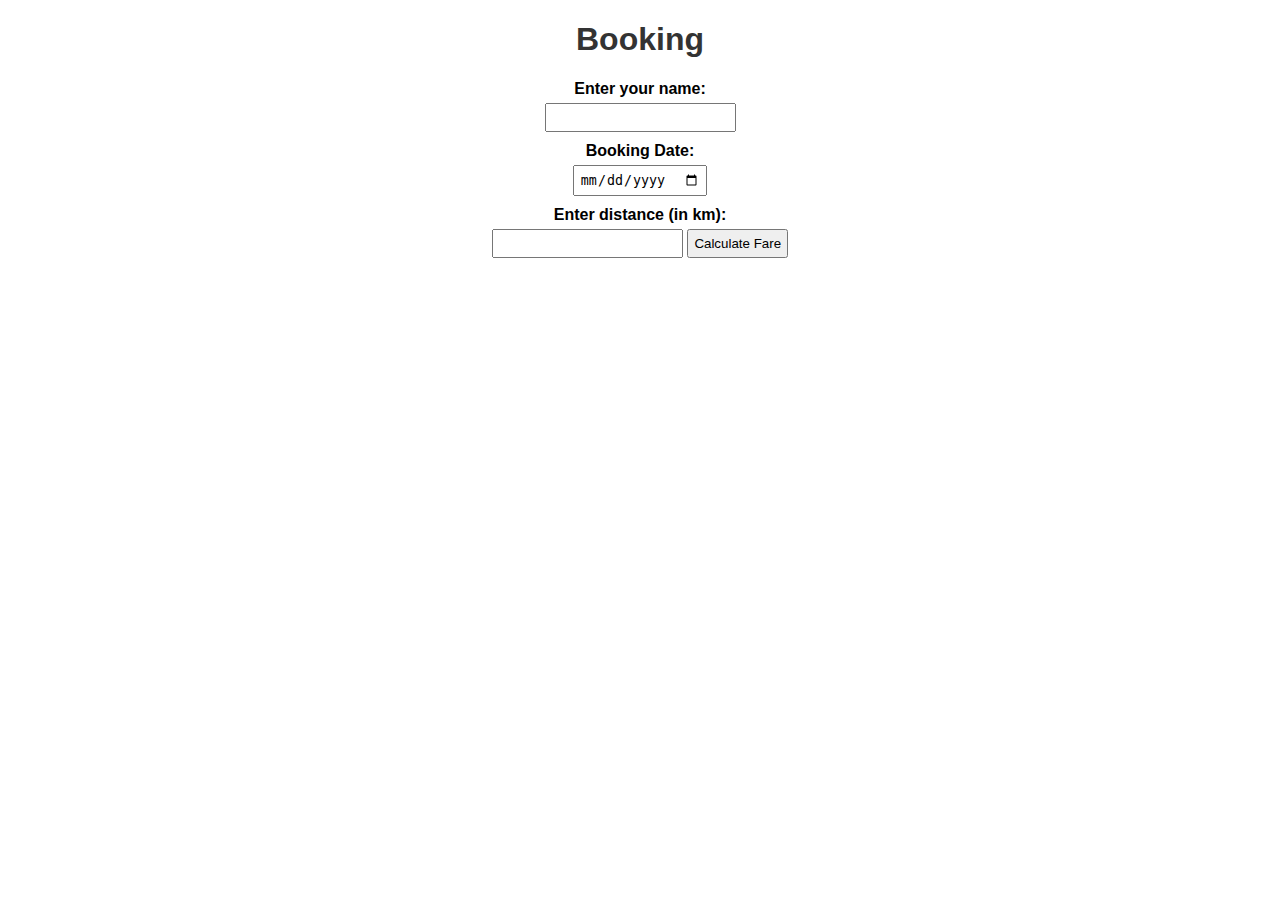
==== index.html @ 622f9b88 "Add files via upload" ====
<!DOCTYPE html>
<html lang="en">
<head>
    <meta charset="UTF-8">
    <meta name="viewport" content="width=device-width, initial-scale=1.0">
    <title>Cab Booking</title>
    <link rel="stylesheet" href="styles.css">
</head>
<body>
    <h1>Booking</h1>
    <form>
        <label for="name">Enter your name:</label>
        <input type="text" id="name" required>

        <label for="date">Booking Date:</label>
        <input type="date" id="date" required>

        <label for="distance">Enter distance (in km):</label>
        <input type="number" id="distance" min="1" required>

        <button type="button" onclick="calculateFare()">Calculate Fare</button>
    </form>

    <div id="result"></div>

    <script src="script.js"></script>
</body>
</html>
---- styles.css ----
body {
    font-family: Arial, sans-serif;
    text-align: center;
    margin: 20px;
}

h1 {
    color: #333;
}

form {
    margin-bottom: 20px;
}

label {
    display: block;
    margin-bottom: 5px;
    font-weight: bold;
}

input, button {
    padding: 5px;
    margin-bottom: 10px;
}

#result {
    font-weight: bold;
    color: green;
}
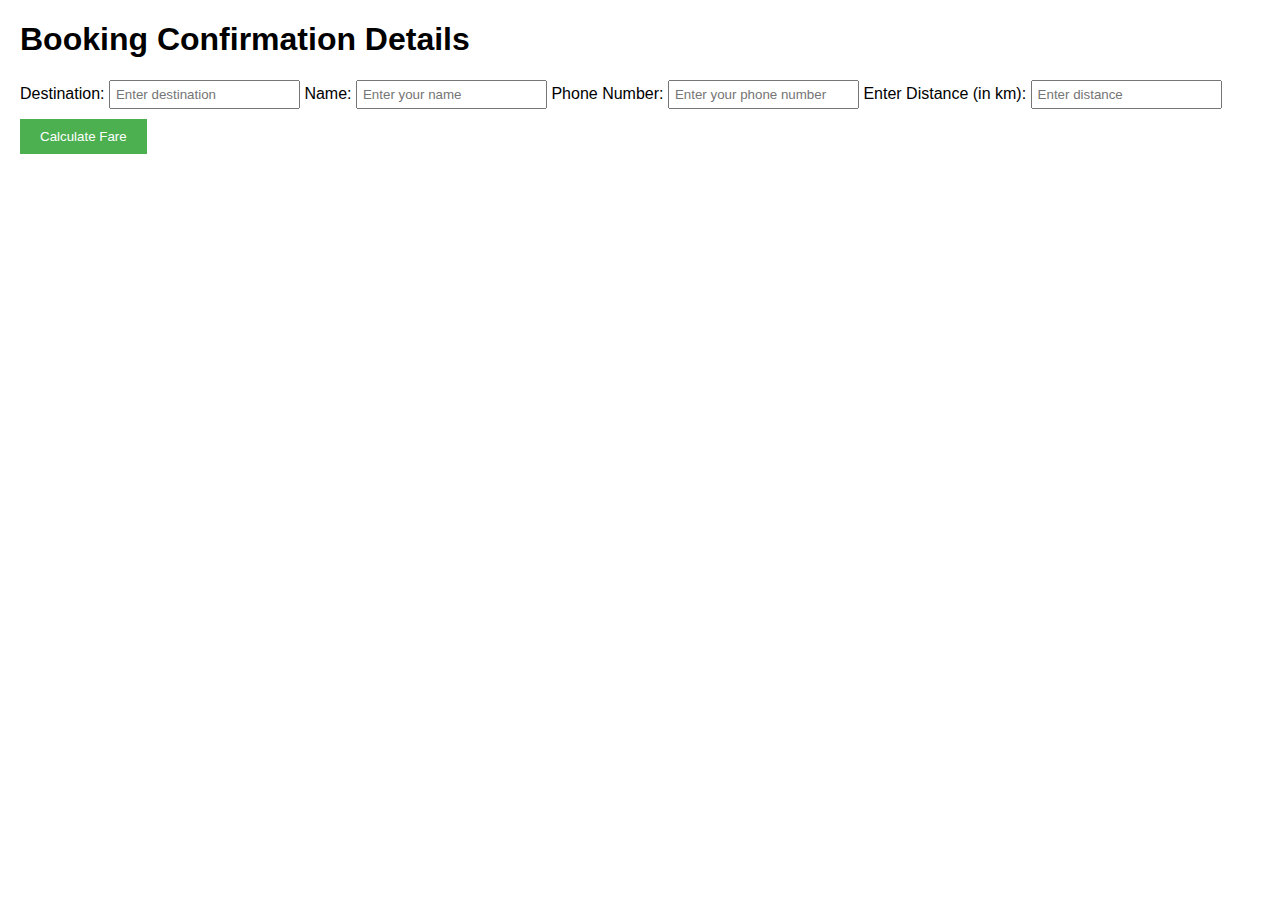
==== commit 6920f188: "Update and rename cab-booking.html to index.html" ====
--- a/index.html
+++ b/index.html
@@ -3,26 +3,70 @@
 <head>
     <meta charset="UTF-8">
     <meta name="viewport" content="width=device-width, initial-scale=1.0">
-    <title>Cab Booking</title>
-    <link rel="stylesheet" href="styles.css">
+    <title>Cab Booking Confirmation</title>
+    <style>
+        body {
+            font-family: Arial, sans-serif;
+            margin: 20px;
+        }
+        input[type="text"], input[type="number"] {
+            padding: 5px;
+            margin-bottom: 10px;
+        }
+        button {
+            padding: 10px 20px;
+            background-color: #4CAF50;
+            color: white;
+            border: none;
+            cursor: pointer;
+        }
+    </style>
 </head>
 <body>
-    <h1>Booking</h1>
-    <form>
-        <label for="name">Enter your name:</label>
-        <input type="text" id="name" required>
+    <h1>Booking Confirmation Details</h1>
 
-        <label for="date">Booking Date:</label>
-        <input type="date" id="date" required>
+    <label for="destination">Destination:</label>
+    <input type="text" id="destination" placeholder="Enter destination">
 
-        <label for="distance">Enter distance (in km):</label>
-        <input type="number" id="distance" min="1" required>
+    <label for="name">Name:</label>
+    <input type="text" id="name" placeholder="Enter your name">
 
-        <button type="button" onclick="calculateFare()">Calculate Fare</button>
-    </form>
+    <label for="phone">Phone Number:</label>
+    <input type="text" id="phone" placeholder="Enter your phone number">
 
-    <div id="result"></div>
+    <label for="distance">Enter Distance (in km):</label>
+    <input type="number" id="distance" placeholder="Enter distance">
 
-    <script src="script.js"></script>
+    <button onclick="calculateFare()">Calculate Fare</button>
+
+    <p id="result"></p>
+
+    <script>
+        function calculateFare() {
+            const destination = document.getElementById('destination').value;
+            const name = document.getElementById('name').value;
+            const phone = document.getElementById('phone').value;
+            const distance = document.getElementById('distance').value;
+
+            if (destination === '' || name === '' || phone === '' || distance === '') {
+                alert('Please fill in all fields');
+                return;
+            }
+
+            const fare = distance * 16 * 2;
+            const result = `Booking Confirmation Details:
+Destination: ${destination}
+Name: ${name}
+Phone Number: ${phone}
+Distance: ${distance} km
+Fare: Rs. ${fare}`;
+
+            document.getElementById('result').textContent = result;
+
+            const emailBody = `Booking Confirmation Details:%0D%0A%0D%0A${result}`;
+            const mailtoLink = `mailto:bjhansi028@gmail.com?subject=Cab%20Booking%20Confirmation&body=${encodeURIComponent(emailBody)}`;
+            window.location.href = mailtoLink;
+        }
+    </script>
 </body>
-</html>+</html>
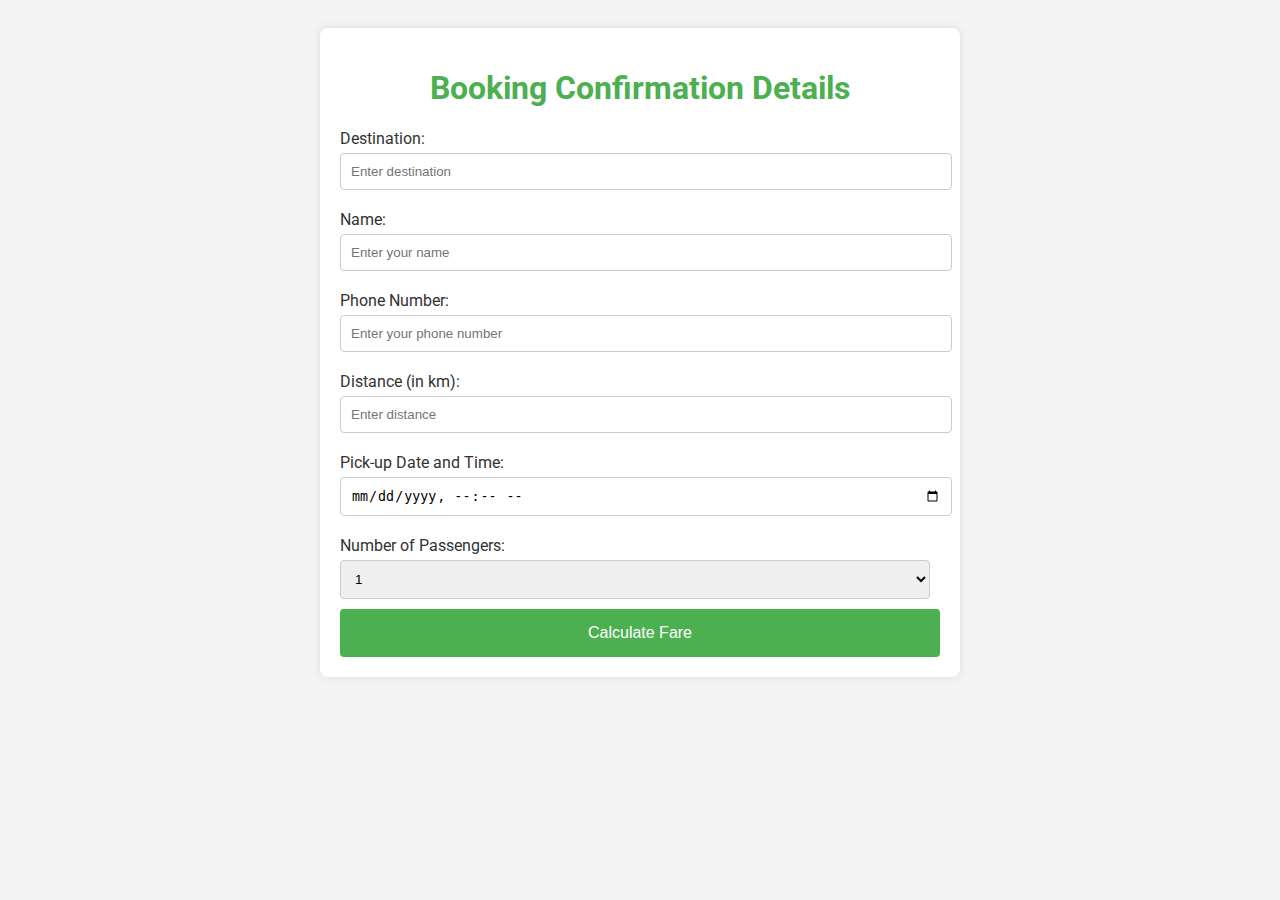
==== commit dfff074a: "Add files via upload" ====
--- a/index.html
+++ b/index.html
@@ -4,42 +4,91 @@
     <meta charset="UTF-8">
     <meta name="viewport" content="width=device-width, initial-scale=1.0">
     <title>Cab Booking Confirmation</title>
+    <link href="https://fonts.googleapis.com/css2?family=Roboto:wght@400;700&display=swap" rel="stylesheet">
     <style>
         body {
-            font-family: Arial, sans-serif;
-            margin: 20px;
+            font-family: 'Roboto', sans-serif;
+            background-color: #f4f4f4;
+            color: #333;
+            padding: 20px;
         }
-        input[type="text"], input[type="number"] {
-            padding: 5px;
+        .container {
+            max-width: 600px;
+            margin: auto;
+            background: #fff;
+            padding: 20px;
+            box-shadow: 0 0 10px rgba(0, 0, 0, 0.1);
+            border-radius: 8px;
+        }
+        h1 {
+            text-align: center;
+            color: #4CAF50;
+        }
+        label {
+            display: block;
+            margin: 10px 0 5px;
+        }
+        input[type="text"], input[type="number"], input[type="datetime-local"], select {
+            width: calc(100% - 10px);
+            padding: 10px;
             margin-bottom: 10px;
+            border: 1px solid #ccc;
+            border-radius: 4px;
         }
         button {
-            padding: 10px 20px;
+            width: 100%;
+            padding: 15px;
             background-color: #4CAF50;
             color: white;
             border: none;
+            border-radius: 4px;
             cursor: pointer;
+            font-size: 16px;
+        }
+        button:hover {
+            background-color: #45a049;
+        }
+        .result {
+            background: #e7f3e7;
+            padding: 10px;
+            margin-top: 20px;
+            border: 1px solid #c3e6c3;
+            border-radius: 4px;
         }
     </style>
 </head>
 <body>
-    <h1>Booking Confirmation Details</h1>
+    <div class="container">
+        <h1>Booking Confirmation Details</h1>
+        <label for="destination">Destination:</label>
+        <input type="text" id="destination" placeholder="Enter destination">
 
-    <label for="destination">Destination:</label>
-    <input type="text" id="destination" placeholder="Enter destination">
+        <label for="name">Name:</label>
+        <input type="text" id="name" placeholder="Enter your name">
 
-    <label for="name">Name:</label>
-    <input type="text" id="name" placeholder="Enter your name">
+        <label for="phone">Phone Number:</label>
+        <input type="text" id="phone" placeholder="Enter your phone number">
 
-    <label for="phone">Phone Number:</label>
-    <input type="text" id="phone" placeholder="Enter your phone number">
+        <label for="distance">Distance (in km):</label>
+        <input type="number" id="distance" placeholder="Enter distance">
 
-    <label for="distance">Enter Distance (in km):</label>
-    <input type="number" id="distance" placeholder="Enter distance">
+        <label for="datetime">Pick-up Date and Time:</label>
+        <input type="datetime-local" id="datetime">
 
-    <button onclick="calculateFare()">Calculate Fare</button>
+        <label for="passengers">Number of Passengers:</label>
+        <select id="passengers">
+            <option value="1">1</option>
+            <option value="2">2</option>
+            <option value="3">3</option>
+            <option value="4">4</option>
+            <option value="5">5</option>
+            <option value="6">6</option>
+        </select>
 
-    <p id="result"></p>
+        <button onclick="calculateFare()">Calculate Fare</button>
+
+        <div id="result" class="result" style="display:none;"></div>
+    </div>
 
     <script>
         function calculateFare() {
@@ -47,23 +96,30 @@
             const name = document.getElementById('name').value;
             const phone = document.getElementById('phone').value;
             const distance = document.getElementById('distance').value;
+            const datetime = document.getElementById('datetime').value;
+            const passengers = document.getElementById('passengers').value;
 
-            if (destination === '' || name === '' || phone === '' || distance === '') {
+            if (!destination || !name || !phone || !distance || !datetime || !passengers) {
                 alert('Please fill in all fields');
                 return;
             }
 
             const fare = distance * 16 * 2;
-            const result = `Booking Confirmation Details:
-Destination: ${destination}
-Name: ${name}
-Phone Number: ${phone}
-Distance: ${distance} km
-Fare: Rs. ${fare}`;
+            const result = `
+                <h2>Booking Confirmation</h2>
+                <p><strong>Destination:</strong> ${destination}</p>
+                <p><strong>Name:</strong> ${name}</p>
+                <p><strong>Phone Number:</strong> ${phone}</p>
+                <p><strong>Distance:</strong> ${distance} km</p>
+                <p><strong>Pick-up Date and Time:</strong> ${new Date(datetime).toLocaleString()}</p>
+                <p><strong>Passengers:</strong> ${passengers}</p>
+                <p><strong>Fare:</strong> Rs. ${fare}</p>
+            `;
 
-            document.getElementById('result').textContent = result;
+            document.getElementById('result').innerHTML = result;
+            document.getElementById('result').style.display = 'block';
 
-            const emailBody = `Booking Confirmation Details:%0D%0A%0D%0A${result}`;
+            const emailBody = `Booking Confirmation Details:%0D%0A%0D%0A${result.replace(/<[^>]+>/g, '')}`;
             const mailtoLink = `mailto:bjhansi028@gmail.com?subject=Cab%20Booking%20Confirmation&body=${encodeURIComponent(emailBody)}`;
             window.location.href = mailtoLink;
         }
